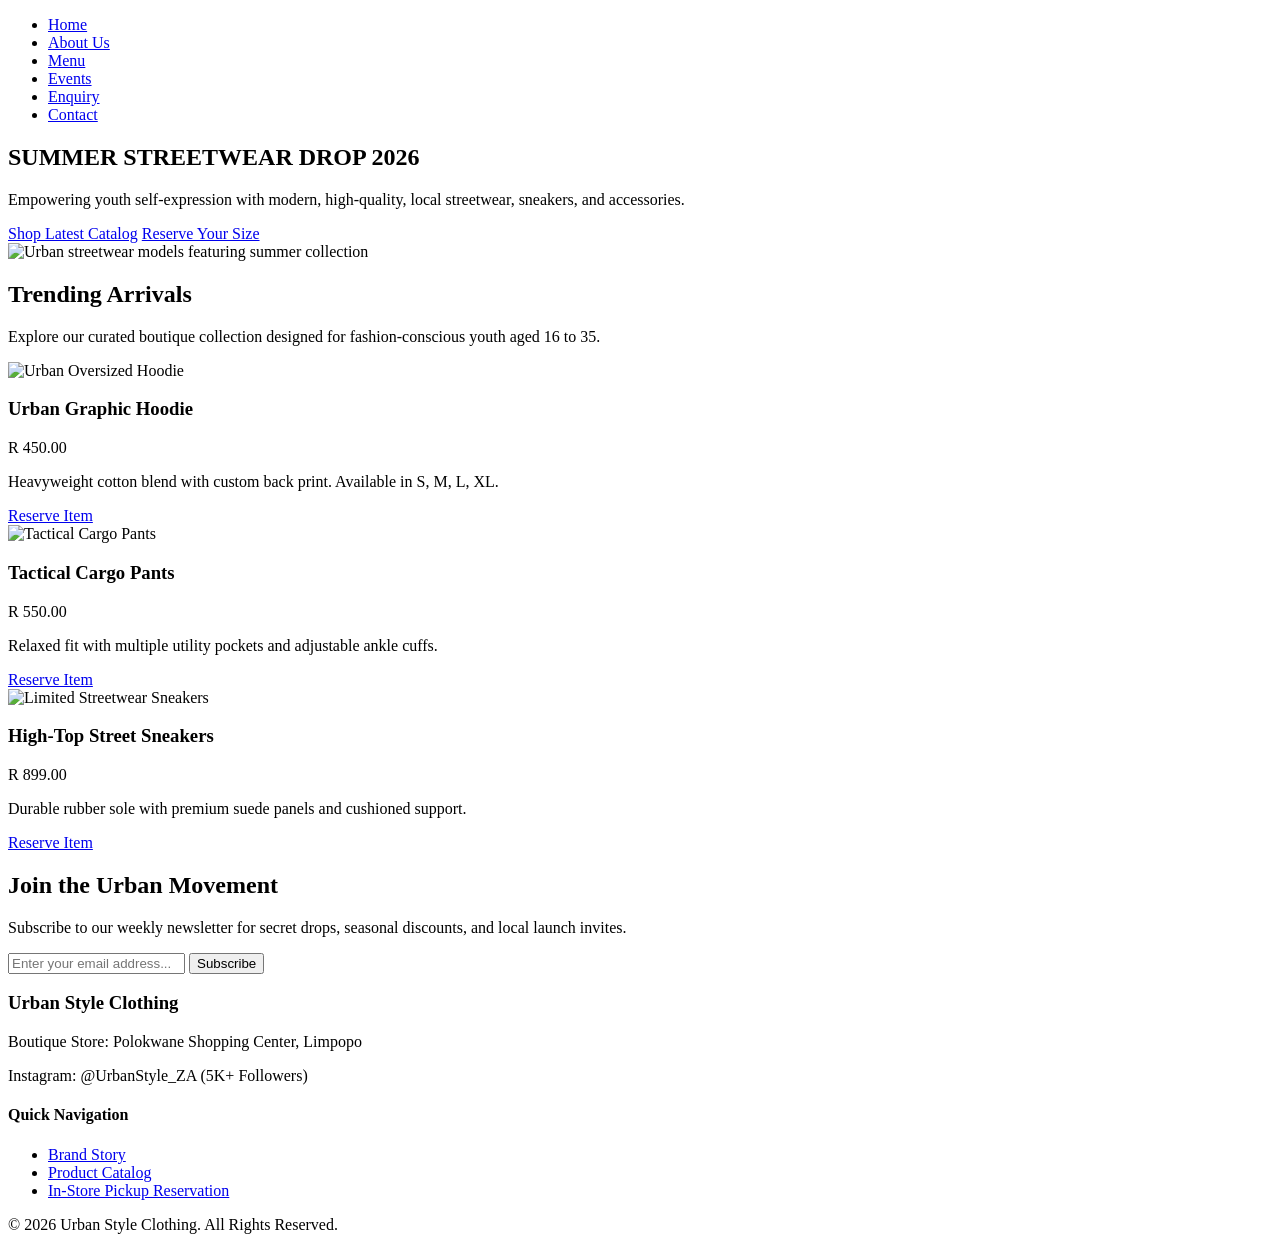
==== index.html @ ef387635 "PART 3" ====
<!DOCTYPE html>
<html lang="en">
<head>
    <!-- Character Encoding and Mobile Viewport Meta Tags -->
    <meta charset="UTF-8">
    <meta name="viewport" content="width=device-width, initial-scale=1.0">
    <title>Urban Style Clothing | Modern Streetwear & Apparel</title>
    
    <!-- Link to Primary External Stylesheet -->
    <link rel="stylesheet" href="../part-2-submission/miscellanous/style.css"
</head>
<body>

    <!-- Header with Horizontal Navigation -->
    <header>
        <nav>
            <ul>
                <li><a href="index.html">Home</a></li>
                <li><a href="pages/aboutus.html">About Us</a></li>
                <li><a href="pages/menu.html">Menu</a></li>
                <li><a href="pages/events.html">Events</a></li>
                <li><a href="pages/enquiry.html">Enquiry</a></li>
                <li><a href="pages/contact.html">Contact</a></li>
            </ul>
        </nav>
    </header>

    <main>
        <!-- Full-Width Promotional Banner / Hero Section -->
        <section class="hero-banner">
            <div class="hero-content">
                <h2>SUMMER STREETWEAR DROP 2026</h2>
                <p>Empowering youth self-expression with modern, high-quality, local streetwear, sneakers, and accessories.</p>
                <div class="cta-buttons">
                    <a href="products.html" class="btn btn-primary">Shop Latest Catalog</a>
                    <a href="enquiry.html" class="btn btn-secondary">Reserve Your Size</a>
                </div>
            </div>
            <div class="hero-image">
                <img src="https://images.unsplash.com/photo-1509631179647-0177331693ae?auto=format&fit=crop&w=800&q=80" alt="Urban streetwear models featuring summer collection">
            </div>
        </section>

        <!-- Featured Apparel & Product Grid -->
        <section class="products-summary">
            <h2>Trending Arrivals</h2>
            <p>Explore our curated boutique collection designed for fashion-conscious youth aged 16 to 35.</p>
            
            <div class="cards-grid">
                <!-- Product Card 1 -->
                <article class="card">
                    <img src="https://images.unsplash.com/photo-1556905055-8f358a7a47b2?auto=format&fit=crop&w=400&q=80" alt="Urban Oversized Hoodie">
                    <h3>Urban Graphic Hoodie</h3>
                    <p class="price">R 450.00</p>
                    <p>Heavyweight cotton blend with custom back print. Available in S, M, L, XL.</p>
                    <a href="enquiry.html" class="btn btn-small">Reserve Item</a>
                </article>

                <!-- Product Card 2 -->
                <article class="card">
                    <img src="https://images.unsplash.com/photo-1541099649105-f69ad21f3246?auto=format&fit=crop&w=400&q=80" alt="Tactical Cargo Pants">
                    <h3>Tactical Cargo Pants</h3>
                    <p class="price">R 550.00</p>
                    <p>Relaxed fit with multiple utility pockets and adjustable ankle cuffs.</p>
                    <a href="enquiry.html" class="btn btn-small">Reserve Item</a>
                </article>

                <!-- Product Card 3 -->
                <article class="card">
                    <img src="https://images.unsplash.com/photo-1552346154-21d32810aba3?auto=format&fit=crop&w=400&q=80" alt="Limited Streetwear Sneakers">
                    <h3>High-Top Street Sneakers</h3>
                    <p class="price">R 899.00</p>
                    <p>Durable rubber sole with premium suede panels and cushioned support.</p>
                    <a href="enquiry.html" class="btn btn-small">Reserve Item</a>
                </article>
            </div>
        </section>

        <!-- Newsletter Subscription Section -->
        <section class="newsletter-section">
            <h2>Join the Urban Movement</h2>
            <p>Subscribe to our weekly newsletter for secret drops, seasonal discounts, and local launch invites.</p>
            <form action="#" method="POST" class="newsletter-form">
                <input type="email" placeholder="Enter your email address..." required>
                <button type="submit" class="btn btn-primary">Subscribe</button>
            </form>
        </section>
    </main>

    <!-- Global Footer -->
    <footer class="main-footer">
        <div class="footer-content">
            <div class="footer-info">
                <h3>Urban Style Clothing</h3>
                <p>Boutique Store: Polokwane Shopping Center, Limpopo</p>
                <p>Instagram: @UrbanStyle_ZA (5K+ Followers)</p>
            </div>
            <div class="footer-links">
                <h4>Quick Navigation</h4>
                <ul>
                    <li><a href="aboutus.html">Brand Story</a></li>
                    <li><a href="products.html">Product Catalog</a></li>
                    <li><a href="enquiry.html">In-Store Pickup Reservation</a></li>
                </ul>
            </div>
        </div>
        <div class="copyright">
            <p>&copy; 2026 Urban Style Clothing. All Rights Reserved.</p>
        </div>
    </footer>

</body>
</html>
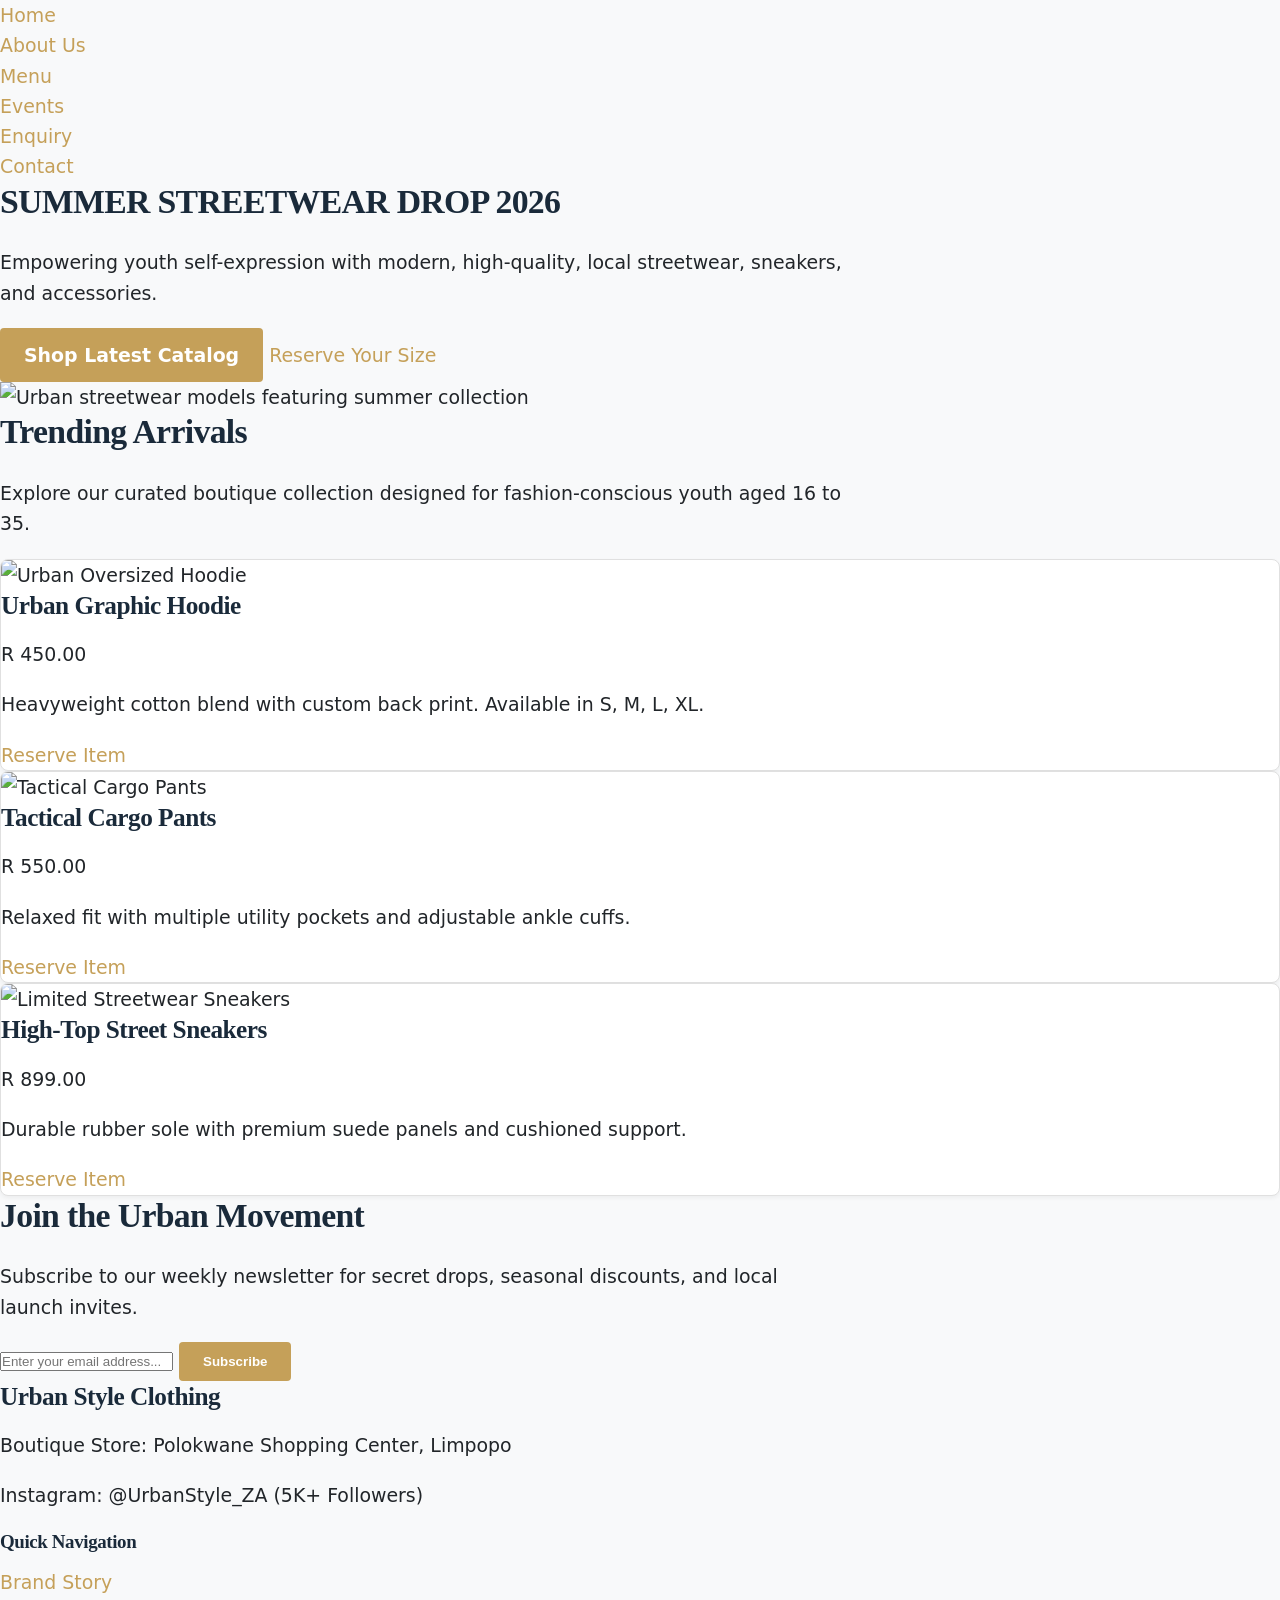
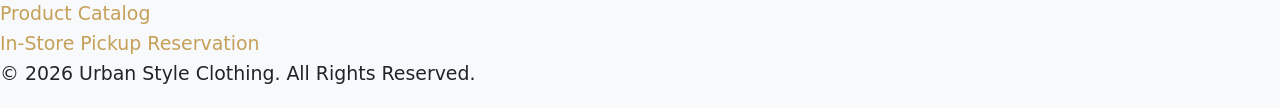
==== commit 2f6c525d: "updates" ====
--- a/index.html
+++ b/index.html
@@ -7,7 +7,7 @@
     <title>Urban Style Clothing | Modern Streetwear & Apparel</title>
     
     <!-- Link to Primary External Stylesheet -->
-    <link rel="stylesheet" href="../part-2-submission/miscellanous/style.css"
+    <link rel="stylesheet" href="./miscellanous/style.css"
 </head>
 <body>
 
--- a/miscellanous/style.css
+++ b/miscellanous/style.css
@@ -0,0 +1,352 @@
+/* ==========================================
+   1. CSS RESET & BASE STYLES
+   ========================================== */
+*, *::before, *::after {
+    box-sizing: border-box;
+    margin: 0;
+    padding: 0;
+}
+
+:root {
+    /* Color Palette */
+    --primary-color: #1a2a3a;
+    --secondary-color: #c5a059;
+    --accent-color: #d9534f;
+    --bg-light: #f8f9fa;
+    --bg-card: #ffffff;
+    --text-dark: #212529;
+    --text-muted: #6c757d;
+    --border-color: #e0e0e0;
+
+    /* Typography Scale */
+    --font-main: 'Segoe UI', system-ui, -apple-system, sans-serif;
+    --font-heading: 'Georgia', serif;
+    --fs-sm: clamp(0.8rem, 0.17vw + 0.76rem, 0.89rem);
+    --fs-base: clamp(1rem, 0.34vw + 0.91rem, 1.19rem);
+    --fs-md: clamp(1.25rem, 0.61vw + 1.1rem, 1.58rem);
+    --fs-lg: clamp(1.56rem, 1vw + 1.31rem, 2.11rem);
+    --fs-xl: clamp(1.95rem, 1.56vw + 1.56rem, 2.81rem);
+
+    /* Spacing & Utilities */
+    --transition-fast: 0.2s ease;
+    --transition-smooth: 0.3s cubic-bezier(0.4, 0, 0.2, 1);
+    --shadow-sm: 0 2px 4px rgba(0,0,0,0.05);
+    --shadow-md: 0 4px 12px rgba(0,0,0,0.1);
+    --shadow-lg: 0 8px 24px rgba(0,0,0,0.15);
+    --radius-sm: 4px;
+    --radius-md: 8px;
+}
+
+html {
+    scroll-behavior: smooth;
+    font-size: 100%;
+}
+
+body {
+    font-family: var(--font-main);
+    font-size: var(--fs-base);
+    line-height: 1.6;
+    color: var(--text-dark);
+    background-color: var(--bg-light);
+    display: flex;
+    flex-direction: column;
+    min-height: 100vh;
+}
+
+/* ==========================================
+   2. TYPOGRAPHY
+   ========================================== */
+h1, h2, h3, h4 {
+    font-family: var(--font-heading);
+    color: var(--primary-color);
+    line-height: 1.2;
+    margin-bottom: 0.75em;
+    letter-spacing: -0.02em;
+}
+
+h1 { font-size: var(--fs-xl); }
+h2 { font-size: var(--fs-lg); }
+h3 { font-size: var(--fs-md); }
+
+p {
+    margin-bottom: 1.25rem;
+    max-width: 70ch;
+}
+
+a {
+    color: var(--secondary-color);
+    text-decoration: none;
+    transition: color var(--transition-fast);
+}
+
+a:hover, a:focus {
+    color: var(--primary-color);
+    text-decoration: underline;
+}
+
+/* ==========================================
+   3. DESKTOP LAYOUT STRUCTURE
+   ========================================== */
+.site-header {
+    background-color: var(--primary-color);
+    color: white;
+    padding: 1rem 2rem;
+    position: sticky;
+    top: 0;
+    z-index: 1000;
+    box-shadow: var(--shadow-sm);
+}
+
+.header-container {
+    max-width: 1200px;
+    margin: 0 auto;
+    display: flex;
+    justify-content: space-between;
+    align-items: center;
+}
+
+.nav-menu {
+    display: flex;
+    gap: 1.5rem;
+    list-style: none;
+}
+
+.nav-link {
+    color: white;
+    font-weight: 600;
+    padding: 0.5rem 0.75rem;
+    border-radius: var(--radius-sm);
+    transition: background-color var(--transition-fast), color var(--transition-fast);
+}
+
+.main-content {
+    max-width: 1200px;
+    margin: 2rem auto;
+    padding: 0 1.5rem;
+    flex: 1;
+}
+
+/* Complex Desktop Layouts */
+.grid-catalog {
+    display: grid;
+    grid-template-columns: repeat(3, 1fr);
+    gap: 2rem;
+    margin-top: 2rem;
+}
+
+.card {
+    background-color: var(--bg-card);
+    border: 1px solid var(--border-color);
+    border-radius: var(--radius-md);
+    overflow: hidden;
+    box-shadow: var(--shadow-sm);
+    transition: transform var(--transition-smooth), box-shadow var(--transition-smooth);
+}
+
+.site-footer {
+    background-color: var(--primary-color);
+    color: white;
+    text-align: center;
+    padding: 2rem;
+    margin-top: auto;
+}
+
+/* ==========================================
+   4. DECORATION, COLOUR & PSEUDO-CLASSES
+   ========================================== */
+.btn-primary {
+    display: inline-block;
+    background-color: var(--secondary-color);
+    color: white;
+    padding: 0.75rem 1.5rem;
+    border-radius: var(--radius-sm);
+    border: none;
+    font-weight: 600;
+    cursor: pointer;
+    transition: background-color var(--transition-fast), transform var(--transition-fast);
+}
+
+/* Interactive States */
+.card:hover {
+    transform: translateY(-6px);
+    box-shadow: var(--shadow-lg);
+}
+
+.nav-link:hover,
+.nav-link:focus {
+    background-color: rgba(255, 255, 255, 0.15);
+    color: var(--secondary-color);
+    text-decoration: none;
+}
+
+.btn-primary:hover {
+    background-color: #a38243;
+    transform: translateY(-2px);
+}
+
+.btn-primary:active {
+    transform: translateY(0);
+}
+
+input:focus, textarea:focus {
+    outline: 2px solid var(--secondary-color);
+    border-color: transparent;
+}
+
+/* ==========================================
+   5. RESPONSIVE IMAGES
+   ========================================== */
+.responsive-img {
+    width: 100%;
+    height: 100%;
+    object-fit: cover;
+    display: block;
+}
+
+.card-img-wrapper {
+    aspect-ratio: 16 / 9;
+    overflow: hidden;
+}
+
+/* ==========================================
+   6. MEDIA QUERIES & BREAKPOINTS
+   ========================================== */
+
+/* Tablet View (Max 1024px) */
+@media screen and (max-width: 1024px) {
+    .grid-catalog {
+        grid-template-columns: repeat(2, 1fr);
+        gap: 1.5rem;
+    }
+
+    .main-content {
+        padding: 0 1rem;
+    }
+}
+
+/* Mobile View (Max 768px) */
+@media screen and (max-width: 768px) {
+    .header-container {
+        flex-direction: column;
+        gap: 1rem;
+    }
+
+    .nav-menu {
+        flex-direction: column;
+        width: 100%;
+        text-align: center;
+        gap: 0.5rem;
+    }
+
+    .nav-link {
+        display: block;
+        padding: 0.75rem;
+    }
+
+    .grid-catalog {
+        grid-template-columns: 1fr;
+    }
+
+    body {
+        font-size: var(--fs-base);
+    }
+}
+/* ==========================================================================
+   Part 3 Additional Styles: SEO, Validation & Interactive UI
+   ========================================================================== */
+
+/* Validation Errors */
+.error-msg {
+    color: #d9534f;
+    font-size: 0.85rem;
+    margin-top: 4px;
+    display: none;
+}
+
+.input-error {
+    border: 2px solid #d9534f !important;
+}
+
+/* Response Cards */
+.response-card {
+    margin-top: 20px;
+    padding: 20px;
+    border-radius: 6px;
+    background-color: #f4f9f4;
+    border: 1px solid #2e7d32;
+}
+
+.pricing-summary {
+    background: #ffffff;
+    padding: 15px;
+    border-radius: 4px;
+    margin: 15px 0;
+}
+
+.grand-total {
+    font-size: 1.2rem;
+    color: #1b365d;
+}
+
+/* Search Bar & Filters */
+.filter-bar {
+    display: flex;
+    gap: 15px;
+    margin-bottom: 25px;
+}
+
+.filter-bar input, .filter-bar select {
+    padding: 10px;
+    font-size: 1rem;
+    border: 1px solid #ccc;
+    border-radius: 4px;
+}
+
+.filter-bar input { flex: 2; }
+.filter-bar select { flex: 1; }
+
+/* Lightbox Modal */
+.lightbox {
+    display: none;
+    position: fixed;
+    z-index: 9999;
+    padding-top: 60px;
+    left: 0; top: 0;
+    width: 100%; height: 100%;
+    background-color: rgba(0, 0, 0, 0.85);
+}
+
+.lightbox-content {
+    margin: auto;
+    display: block;
+    max-width: 80%;
+    max-height: 80vh;
+    border-radius: 6px;
+}
+
+#lightbox-caption {
+    margin: auto;
+    display: block;
+    width: 80%;
+    text-align: center;
+    color: #ffffff;
+    padding: 10px 0;
+}
+
+.lightbox-close {
+    position: absolute;
+    top: 20px; right: 35px;
+    color: #ffffff;
+    font-size: 40px;
+    font-weight: bold;
+    cursor: pointer;
+}
+
+.lightbox-trigger {
+    cursor: pointer;
+    transition: transform 0.2s ease;
+}
+
+.lightbox-trigger:hover {
+    transform: scale(1.02);
+}
